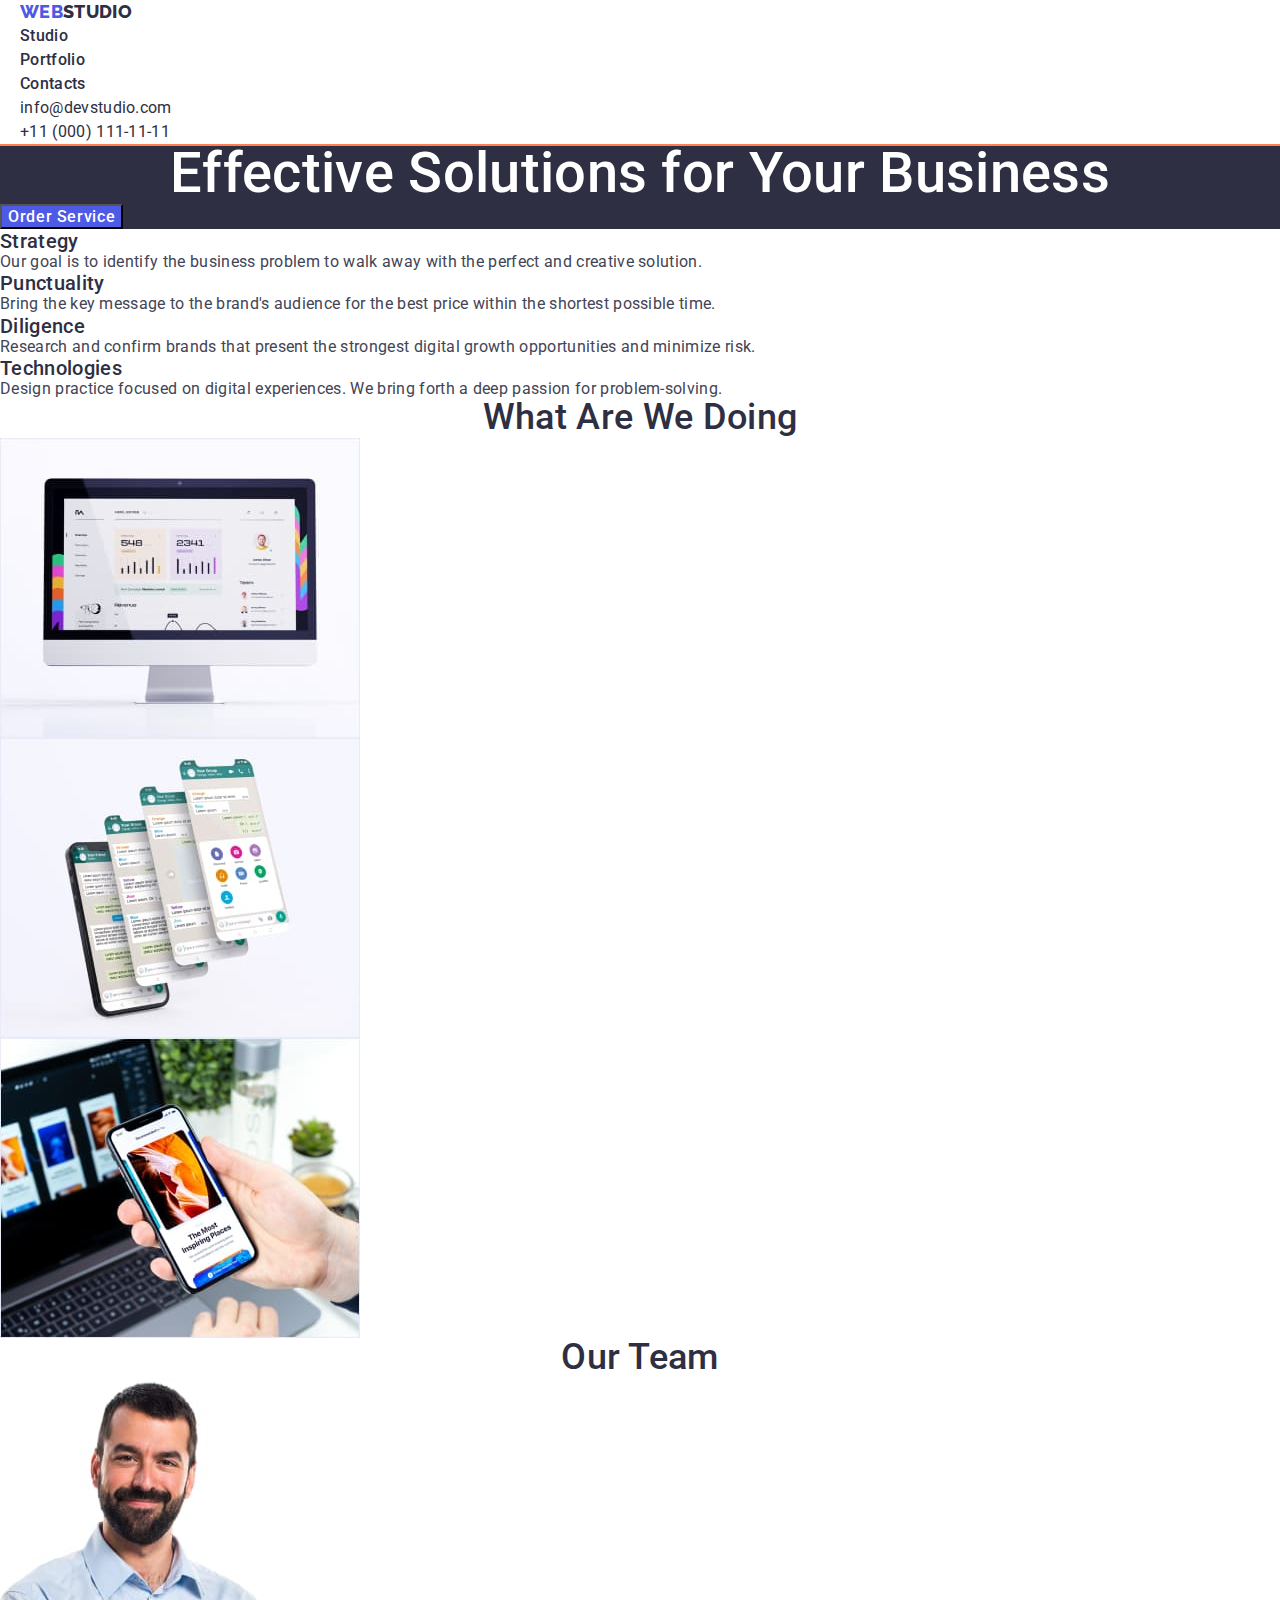
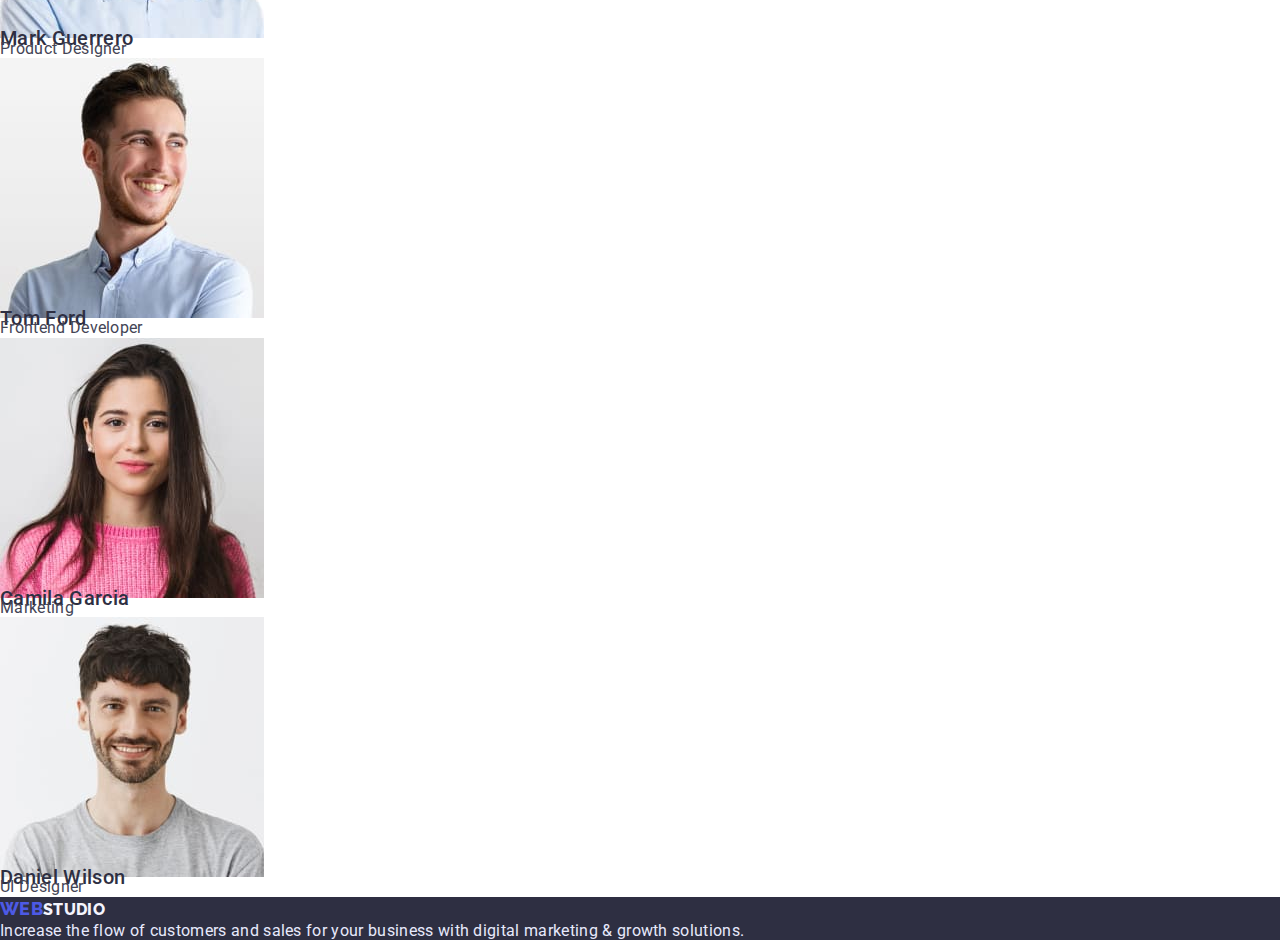
==== index.html @ f996bd4b "first chance" ====
<!DOCTYPE html>
<html lang="en">
<head>
    <meta charset="UTF-8">
    <meta http-equiv="X-UA-Compatible" content="IE=edge">
    <meta name="viewport" content="width=device-width, initial-scale=1.0">
    <title>Modul-1</title>
    <link rel="preconnect" href="https://fonts.googleapis.com"> 
<link rel="preconnect" href="https://fonts.gstatic.com" crossorigin> 
<link href="https://fonts.googleapis.com/css2?family=Raleway:wght@800&family=Roboto:wght@400;500;700;900&display=swap" rel="stylesheet">
<link
    rel="stylesheet"
    href="https://cdnjs.cloudflare.com/ajax/libs/modern-normalize/1.0.0/modern-normalize.min.css"
  />    
<link rel="stylesheet" href="./css/styles.css">
</head>
<body>
   <div class="contanair"><header>
<a class="logo" href="./index.html" id="#"><span class="logo-color">WEB</span>STUDIO</a>
<nav class="link">
    <ul class="list">
        <li><a href="#" class="site-nav">Studio</a></li>
        <li><a href="./portfolio.html" class="site-nav">Portfolio</a></li>
        <li><a href="#" class="site-nav">Contacts</a></li>
    </ul>
</nav>
    <ul class="list">
        <li> <a href="mailto:info@devstudio.com" class="contacts">info@devstudio.com</a></li>
        <li> <a href="tel:+11(000)1111111" class="contacts">+11 (000) 111-11-11</a></li>
    </ul>
    </header></div> 
<main>
    <!--Hero-->
    <section class="section-hero">
        <h1 class="section-title-hero">Effective Solutions for Your Business</h1>
        <button type="button" class="button-hero">Order Service</button>
    </section>
    <section class="section"> <!--section2-h2-->
        <h2 class="visually-hidden">Advantage</h2>
        <ul class="list">
            <li class="advantage-list">
                <h3 class="title">Strategy</h3>
                <p>Our goal is to identify the business
                    problem to walk away with the perfect and creative solution. </p>
            </li>
            <li class="advantage-list">
                <h3 class="title">Punctuality</h3>
                <p>Bring the key message to the brand's audience for the best price within the shortest possible time.</p>
            </li>
            <li class="advantage-list">
                <h3 class="title">Diligence</h3>
                <p>Research and confirm brands that present the strongest digital growth opportunities and minimize risk.</p>
            </li>
            <li class="advantage-list">
                <h3 class="title">Technologies</h3>
                <p>Design practice focused on digital experiences. We bring forth a deep passion for problem-solving.</p>
            </li>
        </ul>
    </section>
    <section class="section">
        <h2 class="section-title">What are we doing</h2>
        <ul class="list">
            <li><img src="./img/photo1.jpg" alt="Webpage" width="360" height="300"></li>
            <li><img src="./img/photo2.jpg" alt="Support" width="360" height="300"></li>
            <li><img src="./img/photo3.jpg" alt="Application" width="360" height="300"></li>
        </ul>
    </section>
    <section class="section">
        <h2 class="section-title">Our Team</h2>
        <ul class="list">
            <li class="list-team"><img src="./img/komand/photo1.jpg" alt="Worker" width="264" height="260">
                <h3 class="title">Mark Guerrero</h3>
                <p>Product Designer</p>
            </li>
            <li class="list-team"><img src="./img/komand/photo2.jpg" alt="Worker" width="264" height="260">
                <h3 class="title">Tom Ford</h3>
                <p>Frontend Developer</p></li>
            <li class="list-team"><img src="./img/komand/photo3.jpg" alt="Worker" width="264" height="260">
                <h3 class="title">Camila Garcia</h3>
                <p>Marketing</p></li>
            <li class="list-team"><img src="./img/komand/photo4.jpg" alt="Worker" width="264" height="260">
                <h3 class="title">Daniel Wilson</h3>
                <p>UI Designer</p></li>
        </ul>
    </section>
</main>   
<footer class="recommend">
    <a class="logo" href="#"><span class="logo-color">WEB</span>STUDIO</a>
    <p>Increase the flow of customers and sales for your business with digital marketing & growth solutions.</p>
</footer>
</body>
</html>
---- css/styles.css ----
:root {
    --primary-white-color:#FFFF;
    --color-logo-button:rgba(77, 90, 229, 1);
    --color-title:rgba(46, 47, 66, 1);
    --color-text:rgba(67, 68, 85, 1);
    --color-secondory:rgba(255, 255, 255, 1);
    --color-footer:rgba(231, 233, 252, 1);
    --color-logo-footer:rgba(244, 244, 253, 1);

}
.list{
    list-style: none;
}
body{
    background-color: var(--primary-white-color);
    color: var(--color-text);
    font-family: 'Roboto', sans-serif;
    letter-spacing: 0.02em;

}
/* хедер  */
.contacts{
    color: var(--color-title);
    font-size: 16px;
    line-height: 1.5;
}
.contacts:active {
    color: var(--color-logo-button);
}
.contacts:hover, .contacts:focus{
color:var(--color-logo-button);
}
.site-nav{
color: var(--color-title);
font-weight: 500;
font-size: 16px;
line-height: 1.5;
}
.link .site-nav:active{
    color: #404BBF;
}
.site-nav:hover, .site-nav:focus {
    color: var(--color-text);
}
.logo-color{
    color: var(--color-logo-button);
    font-family: 'Raleway', sans-serif;
    font-weight: 800;
    font-size: 18px;
    line-height: 1.33;
}
.logo{
font-family: 'Raleway', sans-serif;
font-weight: 800;
font-size: 18px;
line-height: 1.33;
text-transform: uppercase;
    color: var(--color-title);
}
/* h2 h3 */
.section-title{
    color: var(--color-title);
    font-weight: 500;
    font-size: 36px;
    line-height: 1.11;
    text-align: center;
    text-transform: capitalize;
}
.advantage-list .title{
    color: var(--color-title);
    font-weight: 500;
    font-size: 20px;
    line-height: 1.2;
}
.list-team .title{
color: var(--color-title);
font-weight: 500;
font-size: 20px;
line-height: 1.2px;
}
.list-projects .title{
    color: var(--color-title);
}
/* панель навігації портфоліо */
.button-projects{
    color: var(--color-logo-button);
    background-color: var(--color-logo-footer);
    font-family: inherit;
    font-weight: 500;
    font-size: 16px;
    line-height: 1.5;
    cursor: pointer;
}
.button-projects:hover, .button-projects:focus{
    color: var(--primary-white-color);
    background-color: var(--color-logo-button);
}
.button-projects:active{
    background-color: #404BBF;
    color:var(--primary-white-color);
}
/* hero */
.section-hero{
    background-color: var(--color-title);
}
.section-title-hero{
    color: var(--primary-white-color);
    font-weight: 500;
    font-size: 56px;
    line-height: 1.07;
    text-align: center;
}
.button-hero{
    font-family: inherit;
    color: var(--primary-white-color);
    background-color: var(--color-logo-button);
    font-weight: 500;
    font-size: 16px;
    line-height: 1.19;
    align-items: center;
    letter-spacing: 0.04em;
    cursor: pointer;
}
.section-hero .button-hero:active{
    background-color:#404BBF;
    color:var(--primary-white-color);
}
.button-hero:hover, .button-hero:focus{
    color: var(--primary-white-color);
    background-color: var(--color-logo-button);
}
/* футер */
.recommend{
    background-color: #2E2F42;
    color: var(--color-footer);
}
.recommend a{
    color:var(--color-logo-footer);
    font-size: 16px;
    line-height: 1.5;
}
a{
    text-decoration: none;
}
/* Портфолио */
.title-project{
    color: var(--color-title);
font-weight: 500;
font-size: 20px;
line-height: 24px;
}
/* невидимий заголовок */
.visually-hidden{
position: absolute;
width: 1px;
height: 1px;
margin: -1px;
border: 0;
padding: 0;
clip: rect(0 0 0 0);
overflow: hidden;
}
/* Контейнери */
.contanair{
    margin-left: auto;
    margin-right: auto;
    width: 1440px;
    padding-left: 20px;
    padding-right: 20px;
    outline: 2px solid coral;
    /* background-color: aqua; */
}
/* Cкидання стилів */
h1,h2,h3,p{
margin-top: 0;
margin-bottom: 0;
}
ul{
    margin-top: 0;
    margin-bottom: 0;
    padding-left: 0;
}
img{
    display: block;
}

.containar{
    width: 1158px;
    padding-left: 15px;
    padding-right: 15px;
}
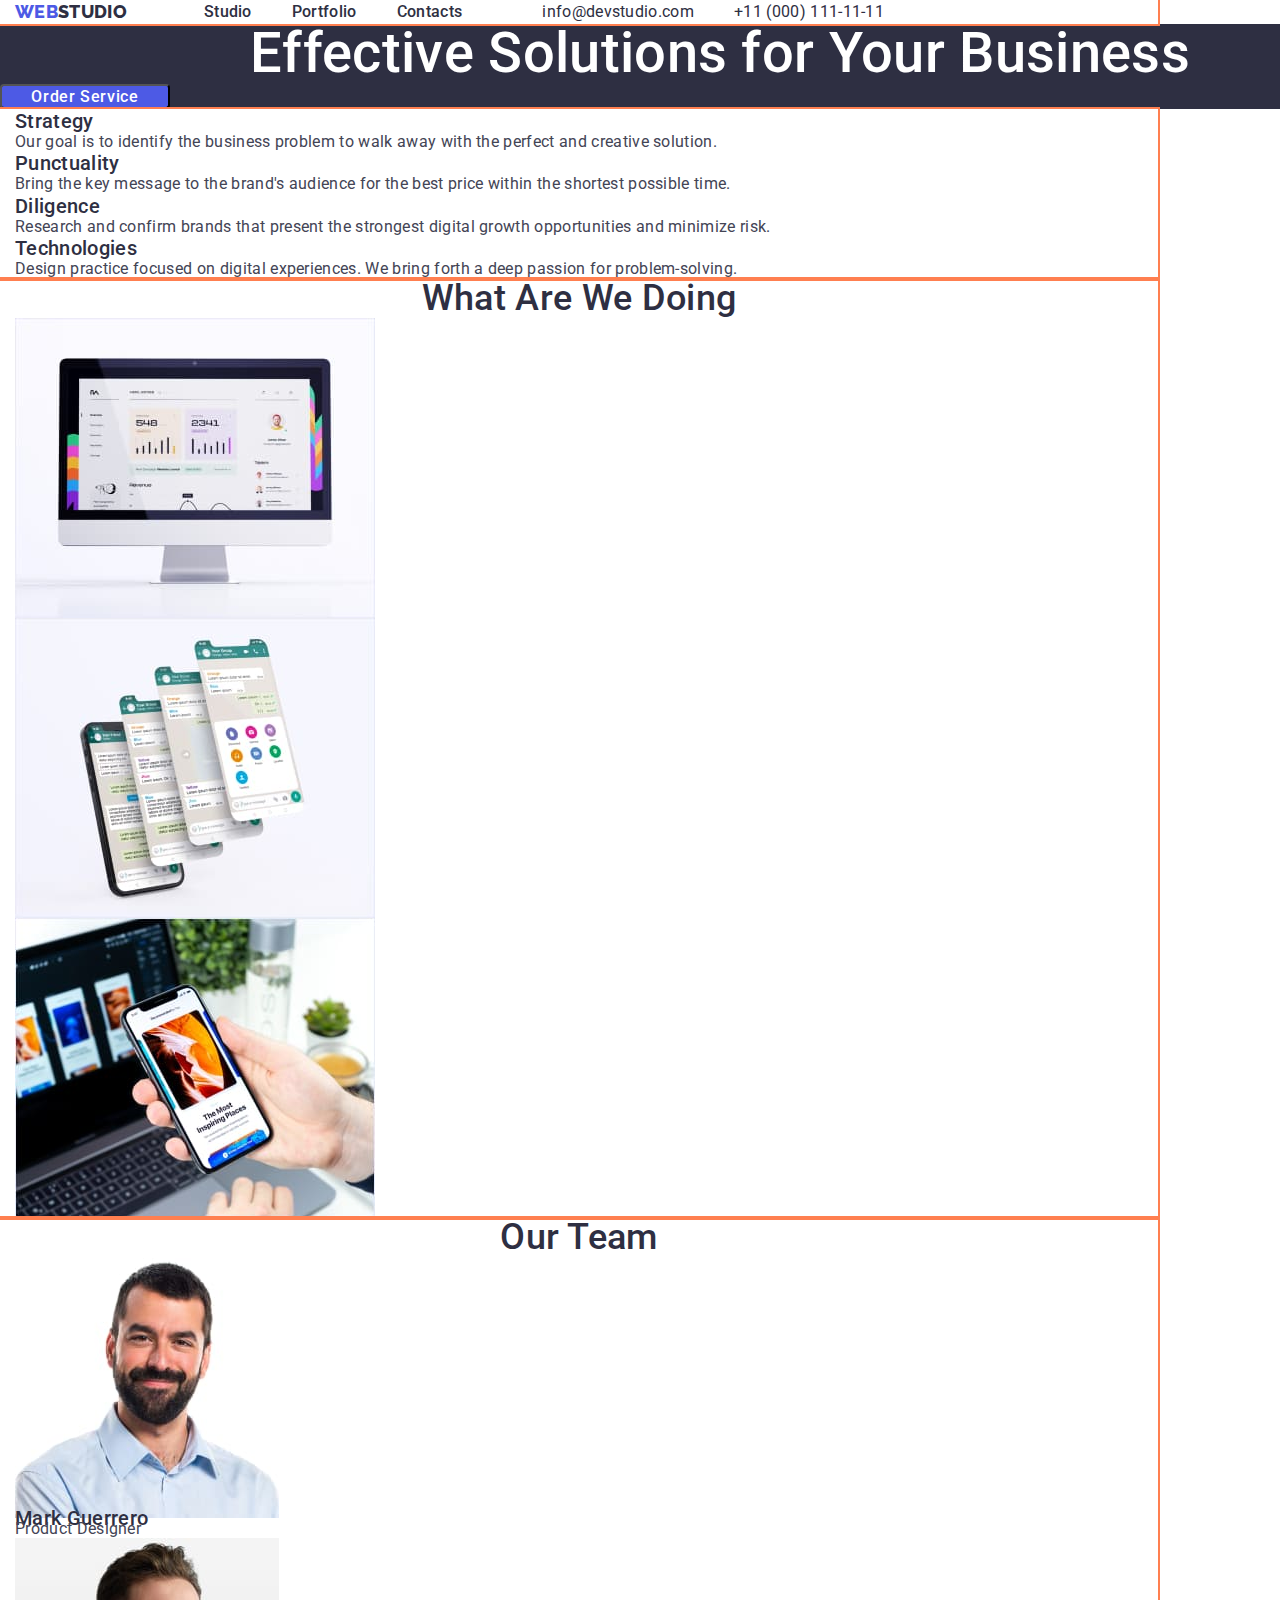
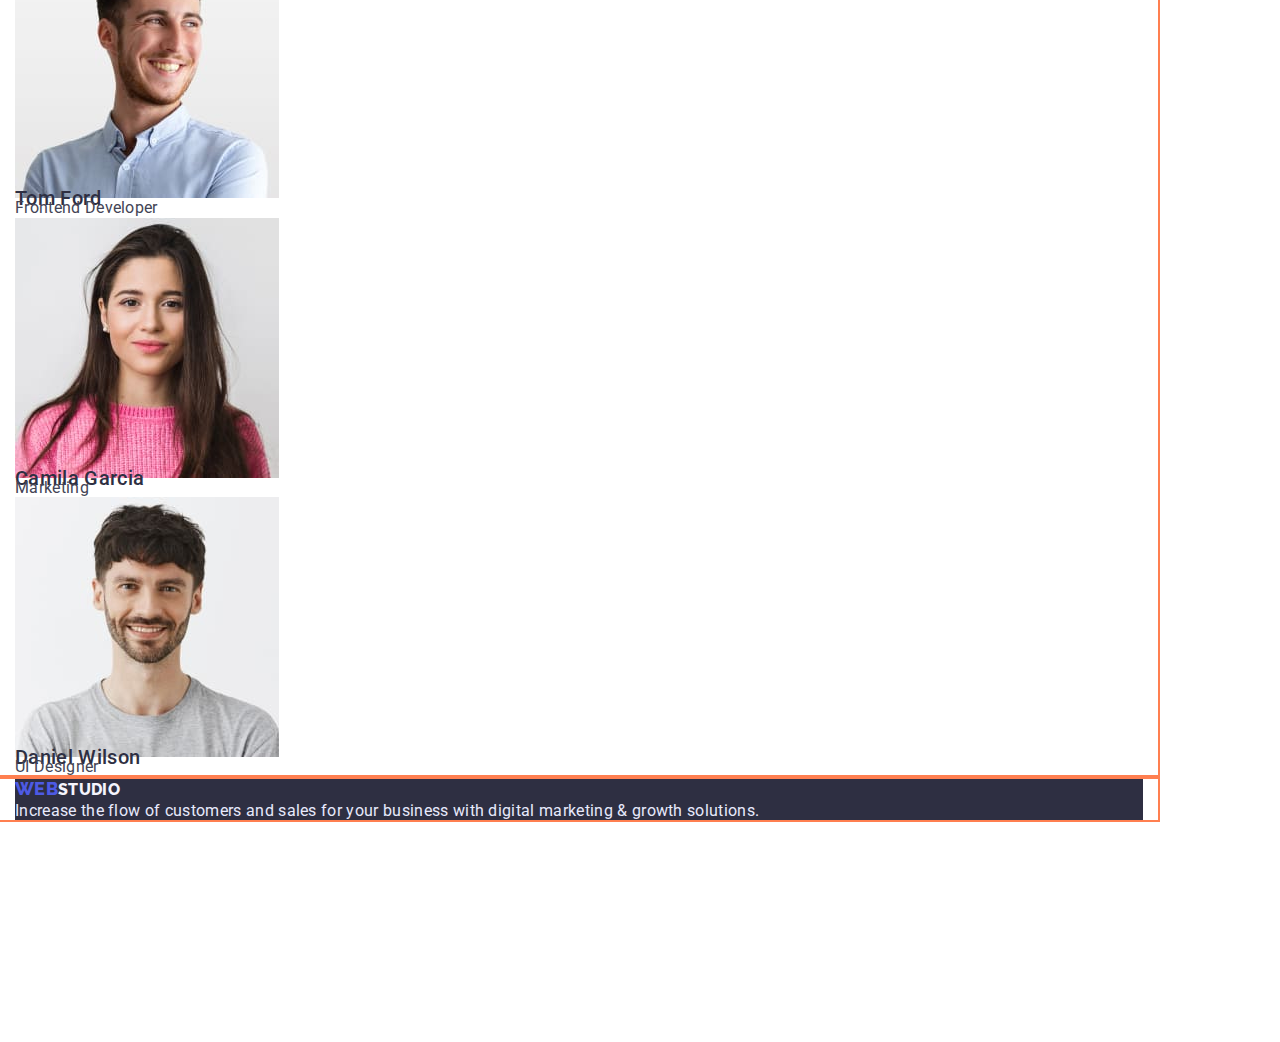
==== commit 8112f582: "second" ====
--- a/index.html
+++ b/index.html
@@ -15,19 +15,20 @@
 <link rel="stylesheet" href="./css/styles.css">
 </head>
 <body>
-   <div class="contanair"><header>
+   <div class="contanair"><header class="page-header">
 <a class="logo" href="./index.html" id="#"><span class="logo-color">WEB</span>STUDIO</a>
 <nav class="link">
     <ul class="list">
-        <li><a href="#" class="site-nav">Studio</a></li>
-        <li><a href="./portfolio.html" class="site-nav">Portfolio</a></li>
-        <li><a href="#" class="site-nav">Contacts</a></li>
+        <li class="item"><a href="#" class="site-nav">Studio</a></li>
+        <li class="item"><a href="./portfolio.html" class="site-nav">Portfolio</a></li>
+        <li class="item"><a href="#" class="site-nav">Contacts</a></li>
     </ul>
 </nav>
-    <ul class="list">
-        <li> <a href="mailto:info@devstudio.com" class="contacts">info@devstudio.com</a></li>
-        <li> <a href="tel:+11(000)1111111" class="contacts">+11 (000) 111-11-11</a></li>
-    </ul>
+    <div class="list-contacts">
+        <ul class="list">
+        <li class="item-contacts"> <a href="mailto:info@devstudio.com" class="contacts">info@devstudio.com</a></li>
+        <li class="item-contacts"> <a href="tel:+11(000)1111111" class="contacts">+11 (000) 111-11-11</a></li>
+    </ul> </div>
     </header></div> 
 <main>
     <!--Hero-->
@@ -35,6 +36,7 @@
         <h1 class="section-title-hero">Effective Solutions for Your Business</h1>
         <button type="button" class="button-hero">Order Service</button>
     </section>
+    <div class="contanair">
     <section class="section"> <!--section2-h2-->
         <h2 class="visually-hidden">Advantage</h2>
         <ul class="list">
@@ -56,7 +58,8 @@
                 <p>Design practice focused on digital experiences. We bring forth a deep passion for problem-solving.</p>
             </li>
         </ul>
-    </section>
+    </section></div>
+    <div class="contanair">
     <section class="section">
         <h2 class="section-title">What are we doing</h2>
         <ul class="list">
@@ -64,7 +67,8 @@
             <li><img src="./img/photo2.jpg" alt="Support" width="360" height="300"></li>
             <li><img src="./img/photo3.jpg" alt="Application" width="360" height="300"></li>
         </ul>
-    </section>
+    </section></div>
+    <div class="contanair">
     <section class="section">
         <h2 class="section-title">Our Team</h2>
         <ul class="list">
@@ -82,11 +86,12 @@
                 <h3 class="title">Daniel Wilson</h3>
                 <p>UI Designer</p></li>
         </ul>
-    </section>
+    </section></div>
 </main>   
+<div class="contanair">
 <footer class="recommend">
     <a class="logo" href="#"><span class="logo-color">WEB</span>STUDIO</a>
     <p>Increase the flow of customers and sales for your business with digital marketing & growth solutions.</p>
-</footer>
+</footer></div>
 </body>
 </html>--- a/css/styles.css
+++ b/css/styles.css
@@ -11,11 +11,26 @@
 .list{
     list-style: none;
 }
+/* Cкидання стилів */
+h1,h2,h3,p{
+    margin-top: 0;
+    margin-bottom: 0;
+    }
+    ul{
+        margin-top: 0;
+        margin-bottom: 0;
+        padding-left: 0;
+    }
+    img{
+        display: block;
+    }
 body{
     background-color: var(--primary-white-color);
     color: var(--color-text);
     font-family: 'Roboto', sans-serif;
     letter-spacing: 0.02em;
+    width: 1440px;
+    height: 2642px;
 
 }
 /* хедер  */
@@ -29,12 +44,34 @@
 }
 .contacts:hover, .contacts:focus{
 color:var(--color-logo-button);
+}
+.list-contacts .list{
+  display: inline-block;
+    display: flex;
+}
+.list .item-contacts{
+    display: flex;
+    margin-right: auto;
+    margin-left: 0;
 }
 .site-nav{
 color: var(--color-title);
 font-weight: 500;
 font-size: 16px;
 line-height: 1.5;
+display: inline-block;
+}
+.contanair .contacts {
+    display: inline-block;
+    margin-right: 0;
+    margin-left: 40px;
+}
+.link .list{
+    display: flex;
+}
+.list .item{
+    margin-right: 40px;
+    margin-left: 0;
 }
 .link .site-nav:active{
     color: #404BBF;
@@ -56,7 +93,14 @@
 line-height: 1.33;
 text-transform: uppercase;
     color: var(--color-title);
-}
+    margin-left: 0px;
+    margin-right: 77px;
+}
+.contanair .page-header{
+    display: flex;
+    align-items: center;
+}
+
 /* h2 h3 */
 .section-title{
     color: var(--color-title);
@@ -72,6 +116,7 @@
     font-size: 20px;
     line-height: 1.2;
 }
+
 .list-team .title{
 color: var(--color-title);
 font-weight: 500;
@@ -90,6 +135,9 @@
     font-size: 16px;
     line-height: 1.5;
     cursor: pointer;
+    border: 1px solid #E7E9FC;
+    border-radius: 4px;
+    display: inline-block;
 }
 .button-projects:hover, .button-projects:focus{
     color: var(--primary-white-color);
@@ -120,6 +168,10 @@
     align-items: center;
     letter-spacing: 0.04em;
     cursor: pointer;
+    border-radius: 4px;
+    box-shadow: rgba(0, 0, 0, 0.15);
+    display: inline-block;
+    min-width: 170px;
 }
 .section-hero .button-hero:active{
     background-color:#404BBF;
@@ -162,30 +214,13 @@
 }
 /* Контейнери */
 .contanair{
-    margin-left: auto;
-    margin-right: auto;
-    width: 1440px;
-    padding-left: 20px;
-    padding-right: 20px;
-    outline: 2px solid coral;
-    /* background-color: aqua; */
-}
-/* Cкидання стилів */
-h1,h2,h3,p{
-margin-top: 0;
-margin-bottom: 0;
-}
-ul{
-    margin-top: 0;
-    margin-bottom: 0;
-    padding-left: 0;
-}
-img{
-    display: block;
-}
-
-.containar{
+    margin-left: 0;
+    margin-right: 0;
     width: 1158px;
     padding-left: 15px;
     padding-right: 15px;
-}+    outline: 2px solid coral;
+    /* background-color: aqua; */
+}
+
+
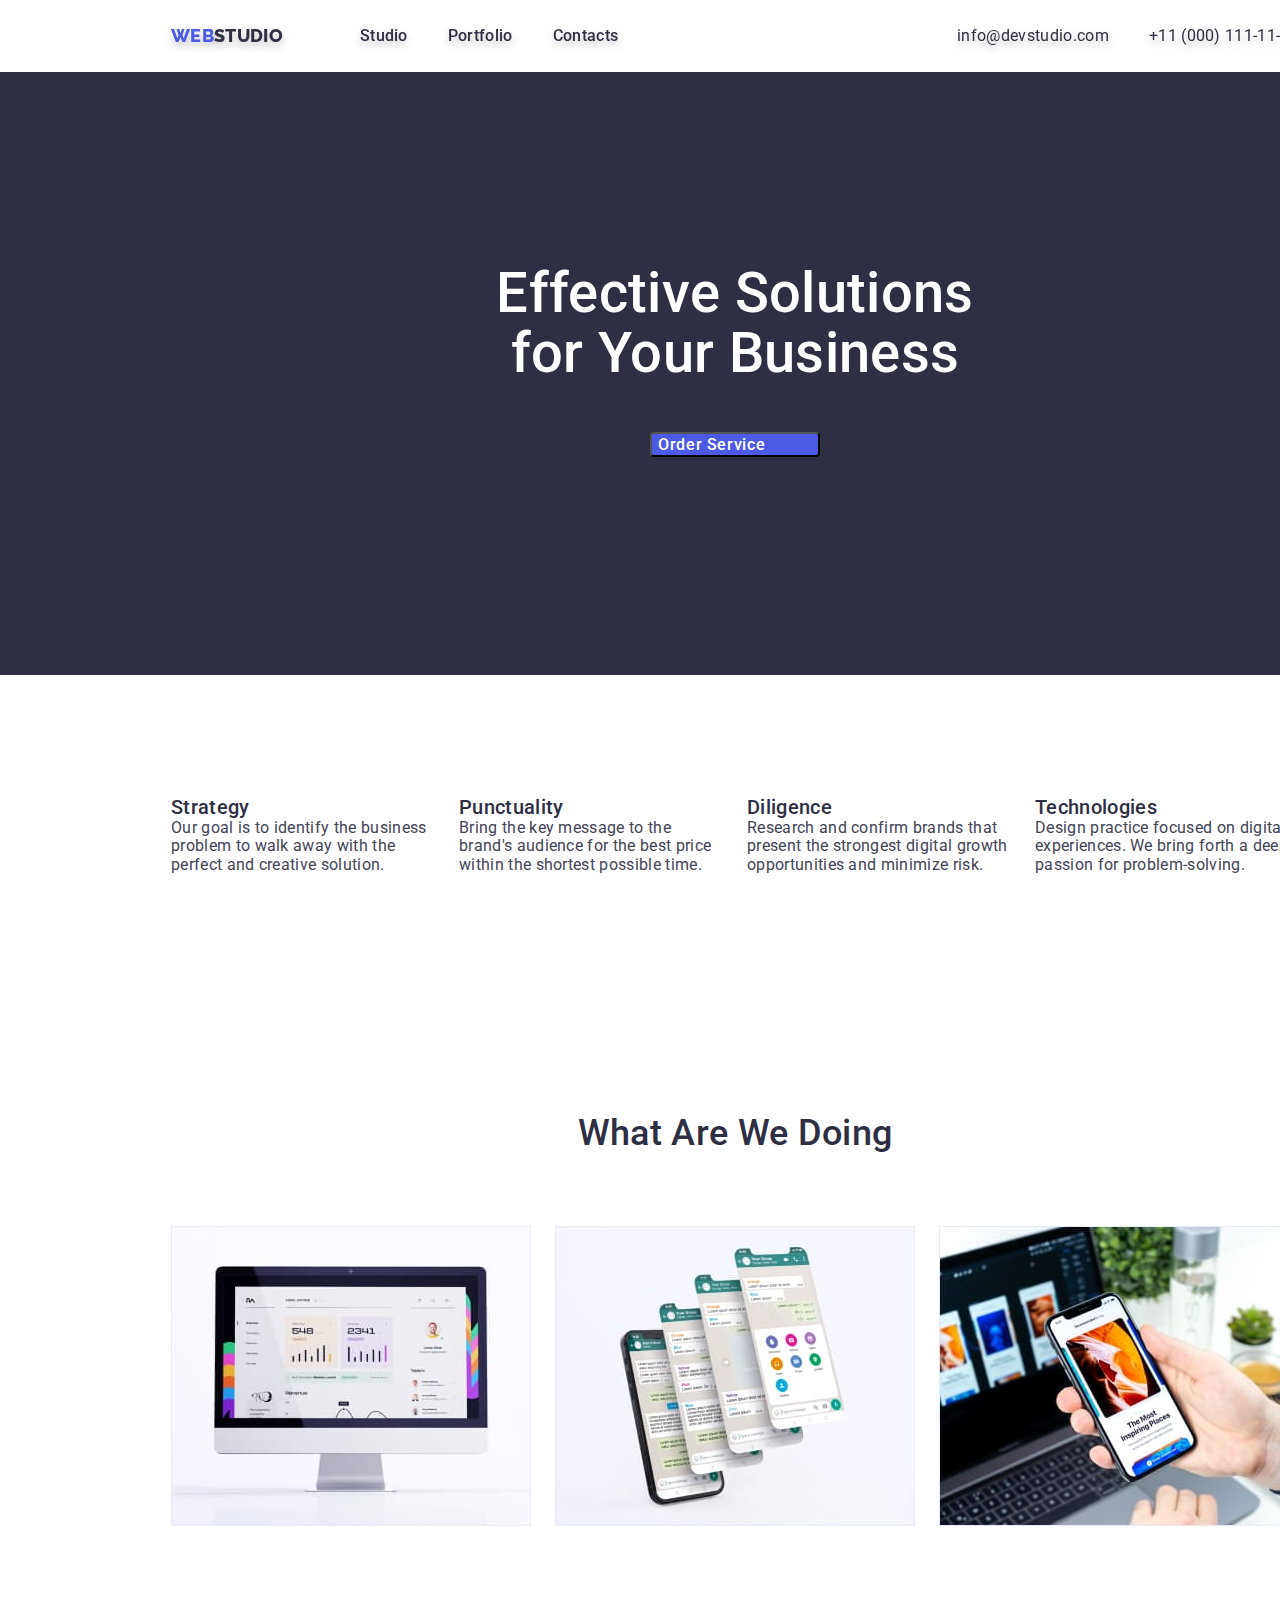
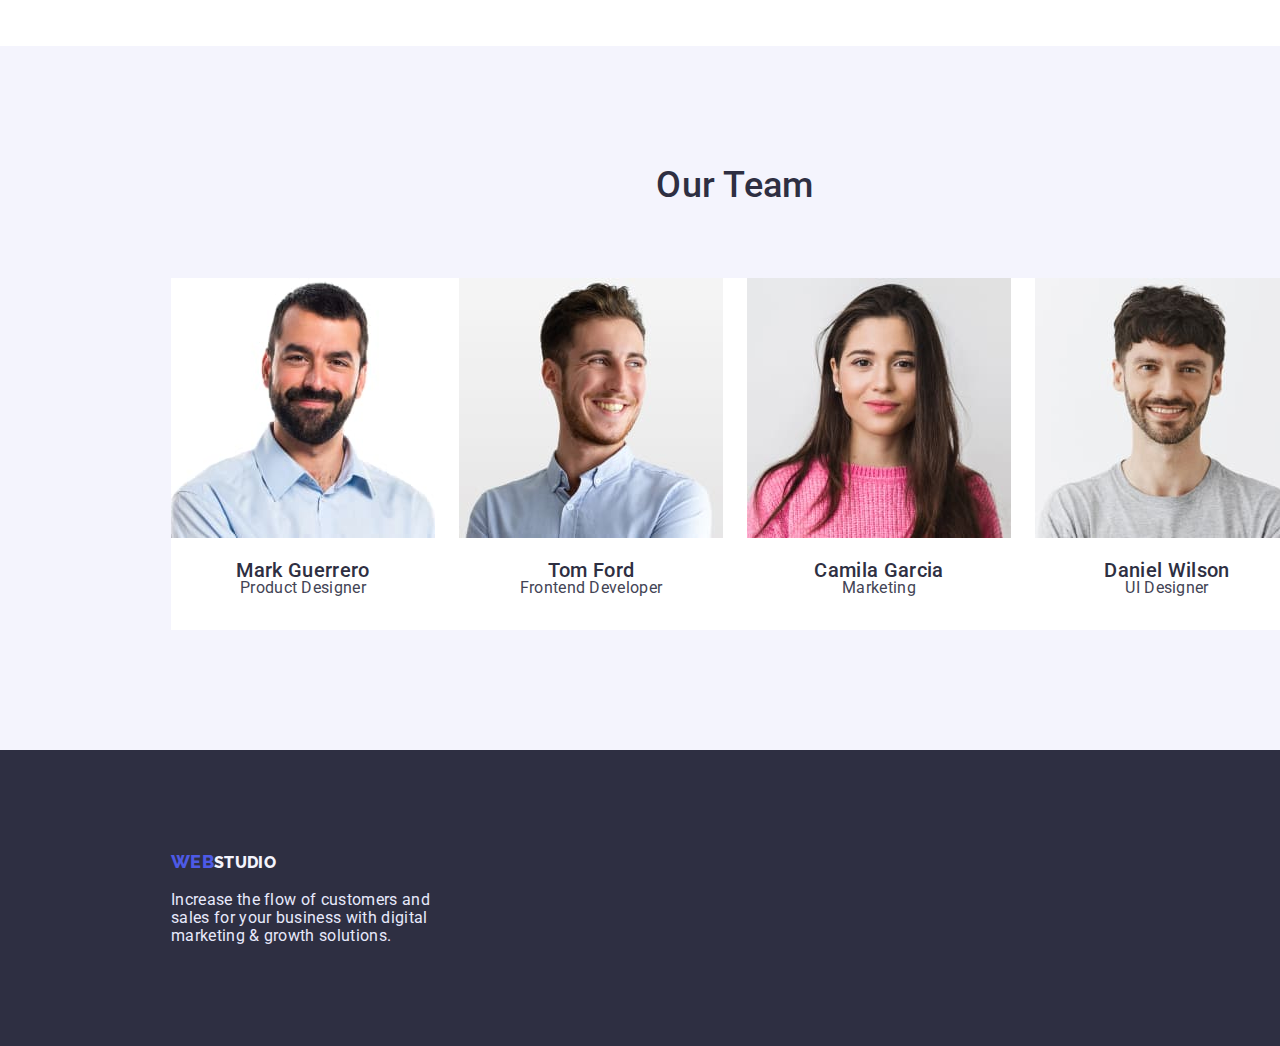
==== commit e7beb55a: "final" ====
--- a/index.html
+++ b/index.html
@@ -25,21 +25,21 @@
     </ul>
 </nav>
     <div class="list-contacts">
-        <ul class="list">
+        <ul class="list-cont">
         <li class="item-contacts"> <a href="mailto:info@devstudio.com" class="contacts">info@devstudio.com</a></li>
         <li class="item-contacts"> <a href="tel:+11(000)1111111" class="contacts">+11 (000) 111-11-11</a></li>
     </ul> </div>
     </header></div> 
 <main>
     <!--Hero-->
-    <section class="section-hero">
+    <section class="section hero"><div class="contanair">
         <h1 class="section-title-hero">Effective Solutions for Your Business</h1>
         <button type="button" class="button-hero">Order Service</button>
-    </section>
+    </div></section>
     <div class="contanair">
     <section class="section"> <!--section2-h2-->
         <h2 class="visually-hidden">Advantage</h2>
-        <ul class="list">
+        <ul class="list-advantage">
             <li class="advantage-list">
                 <h3 class="title">Strategy</h3>
                 <p>Our goal is to identify the business
@@ -62,36 +62,35 @@
     <div class="contanair">
     <section class="section">
         <h2 class="section-title">What are we doing</h2>
-        <ul class="list">
-            <li><img src="./img/photo1.jpg" alt="Webpage" width="360" height="300"></li>
-            <li><img src="./img/photo2.jpg" alt="Support" width="360" height="300"></li>
-            <li><img src="./img/photo3.jpg" alt="Application" width="360" height="300"></li>
+        <ul class="list-work">
+            <li class="item"><img src="./img/photo1.jpg" alt="Webpage" width="360" height="300"></li>
+            <li class="item"><img src="./img/photo2.jpg" alt="Support" width="360" height="300"></li>
+            <li class="item"><img src="./img/photo3.jpg" alt="Application" width="360" height="300"></li>
         </ul>
     </section></div>
-    <div class="contanair">
-    <section class="section">
+    <section class="section team"><div class="contanair">
         <h2 class="section-title">Our Team</h2>
-        <ul class="list">
+        <ul class="list-item">
             <li class="list-team"><img src="./img/komand/photo1.jpg" alt="Worker" width="264" height="260">
                 <h3 class="title">Mark Guerrero</h3>
-                <p>Product Designer</p>
+                <p class="position">Product Designer</p>
             </li>
             <li class="list-team"><img src="./img/komand/photo2.jpg" alt="Worker" width="264" height="260">
                 <h3 class="title">Tom Ford</h3>
-                <p>Frontend Developer</p></li>
+                <p class="position">Frontend Developer</p></li>
             <li class="list-team"><img src="./img/komand/photo3.jpg" alt="Worker" width="264" height="260">
                 <h3 class="title">Camila Garcia</h3>
-                <p>Marketing</p></li>
+                <p class="position">Marketing</p></li>
             <li class="list-team"><img src="./img/komand/photo4.jpg" alt="Worker" width="264" height="260">
                 <h3 class="title">Daniel Wilson</h3>
-                <p>UI Designer</p></li>
-        </ul>
-    </section></div>
+                <p class="position">UI Designer</p></li>
+        </ul></div>
+    </section>
 </main>   
-<div class="contanair">
 <footer class="recommend">
+    <div class="contanair">
     <a class="logo" href="#"><span class="logo-color">WEB</span>STUDIO</a>
-    <p>Increase the flow of customers and sales for your business with digital marketing & growth solutions.</p>
-</footer></div>
+    <p class="text-footer">Increase the flow of customers and sales for your business with digital marketing & growth solutions.</p>
+</div></footer>
 </body>
 </html>--- a/css/styles.css
+++ b/css/styles.css
@@ -8,7 +8,7 @@
     --color-logo-footer:rgba(244, 244, 253, 1);
 
 }
-.list{
+.list,.projects-list,.list-button,.list-work,.list-item{
     list-style: none;
 }
 /* Cкидання стилів */
@@ -24,6 +24,10 @@
     img{
         display: block;
     }
+    .section{
+        padding-bottom: 120px;
+        padding-top: 120px;
+    }
 body{
     background-color: var(--primary-white-color);
     color: var(--color-text);
@@ -49,10 +53,19 @@
   display: inline-block;
     display: flex;
 }
-.list .item-contacts{
+.list-cont{
+    display: inline;
+    display: flex;
+    margin-left: auto;
+}
+.list-contacts .item-contacts{
     display: flex;
     margin-right: auto;
     margin-left: 0;
+}
+.list-contacts{
+    display: flex;
+    margin-left: auto;
 }
 .site-nav{
 color: var(--color-title);
@@ -99,6 +112,8 @@
 .contanair .page-header{
     display: flex;
     align-items: center;
+    padding-top: 24px;
+    padding-bottom: 24px;
 }
 
 /* h2 h3 */
@@ -109,19 +124,55 @@
     line-height: 1.11;
     text-align: center;
     text-transform: capitalize;
-}
+    margin-bottom: 72px;
+}
+.list-work{
+    display: flex;
+}
+.list-work .item:not(:last-child){
+    margin-right: 24px;
+}
+
 .advantage-list .title{
     color: var(--color-title);
     font-weight: 500;
     font-size: 20px;
     line-height: 1.2;
 }
-
+.list-advantage{
+    display: flex;
+    list-style: none;
+}
+.list-advantage .advantage-list{
+    width: 264px;
+}
+.list-advantage .advantage-list:not(:last-child){
+    margin-right: 24px;
+}
 .list-team .title{
 color: var(--color-title);
 font-weight: 500;
 font-size: 20px;
 line-height: 1.2px;
+background-color: var(--primary-white-color);
+margin-top: 32px;
+}
+.list-item .list-team{
+    margin-bottom: 32px;
+}
+.list-item{
+    display: flex;
+    background-color: #FFFF;
+    text-align: center;
+}
+.list-item .list-team:not(:last-child){
+    margin-right: 24px;
+}
+.position{
+    margin-top: 8px;
+}
+.section.team{
+background-color: #F4F4FD;
 }
 .list-projects .title{
     color: var(--color-title);
@@ -147,17 +198,37 @@
     background-color: #404BBF;
     color:var(--primary-white-color);
 }
+.list-button{
+    display: flex;
+    margin-top: 96px;
+    margin-bottom: 72px;
+    justify-content: center;
+}
+.list-button .item:not(:last-child){
+    margin-right: 24px;
+}
 /* hero */
-.section-hero{
+.section.hero{
     background-color: var(--color-title);
-}
+    width: 1440px;
+    height: 603px;
+    align-items: center;
+    padding-top: 192px;
+    padding-bottom: 192px;
+    
+}
+
 .section-title-hero{
     color: var(--primary-white-color);
     font-weight: 500;
     font-size: 56px;
     line-height: 1.07;
     text-align: center;
-}
+    padding-bottom: 48px;
+    width: 492px;
+    margin: 0 auto;
+}
+
 .button-hero{
     font-family: inherit;
     color: var(--primary-white-color);
@@ -170,8 +241,9 @@
     cursor: pointer;
     border-radius: 4px;
     box-shadow: rgba(0, 0, 0, 0.15);
-    display: inline-block;
+    display: flex;
     min-width: 170px;
+    margin: 0 auto;
 }
 .section-hero .button-hero:active{
     background-color:#404BBF;
@@ -185,12 +257,20 @@
 .recommend{
     background-color: #2E2F42;
     color: var(--color-footer);
+    padding-top: 100px;
+    padding-bottom: 100px;
 }
 .recommend a{
     color:var(--color-logo-footer);
     font-size: 16px;
     line-height: 1.5;
-}
+    justify-content: flex-start;
+}
+.text-footer{
+    width: 264px;
+    padding-top: 16px;
+}
+
 a{
     text-decoration: none;
 }
@@ -200,6 +280,33 @@
 font-weight: 500;
 font-size: 20px;
 line-height: 24px;
+margin-top: 32px;
+}
+.projects-main p{
+    margin-top: 8px;
+}
+.projects-list{
+    display: flex;
+    flex-wrap: wrap;
+}
+.list-projects{
+    margin-right: 24px;
+    margin-bottom: 48px;
+}
+.list-projects:nth-child(3n){
+    margin-right: 0;
+}
+.list-projects:nth-last-child(-n+3){
+    margin-bottom: 0;
+}
+.projects-main{
+    border: 0.5px solid #F4F4FD;
+box-shadow: 0px 1px 6px rgba(46, 47, 66, 0.08);
+padding-left: 16px;
+padding-bottom: 32px;
+}
+.section-main{
+    padding-bottom: 120px;
 }
 /* невидимий заголовок */
 .visually-hidden{
@@ -214,13 +321,14 @@
 }
 /* Контейнери */
 .contanair{
-    margin-left: 0;
-    margin-right: 0;
+    margin-left: 156px;
+    margin-right: 156px;
     width: 1158px;
     padding-left: 15px;
     padding-right: 15px;
-    outline: 2px solid coral;
+    justify-content: center;
     /* background-color: aqua; */
 }
-
-
+.page-header{
+    filter: drop-shadow(0px 4px 4px rgba(0, 0, 0, 0.25));
+}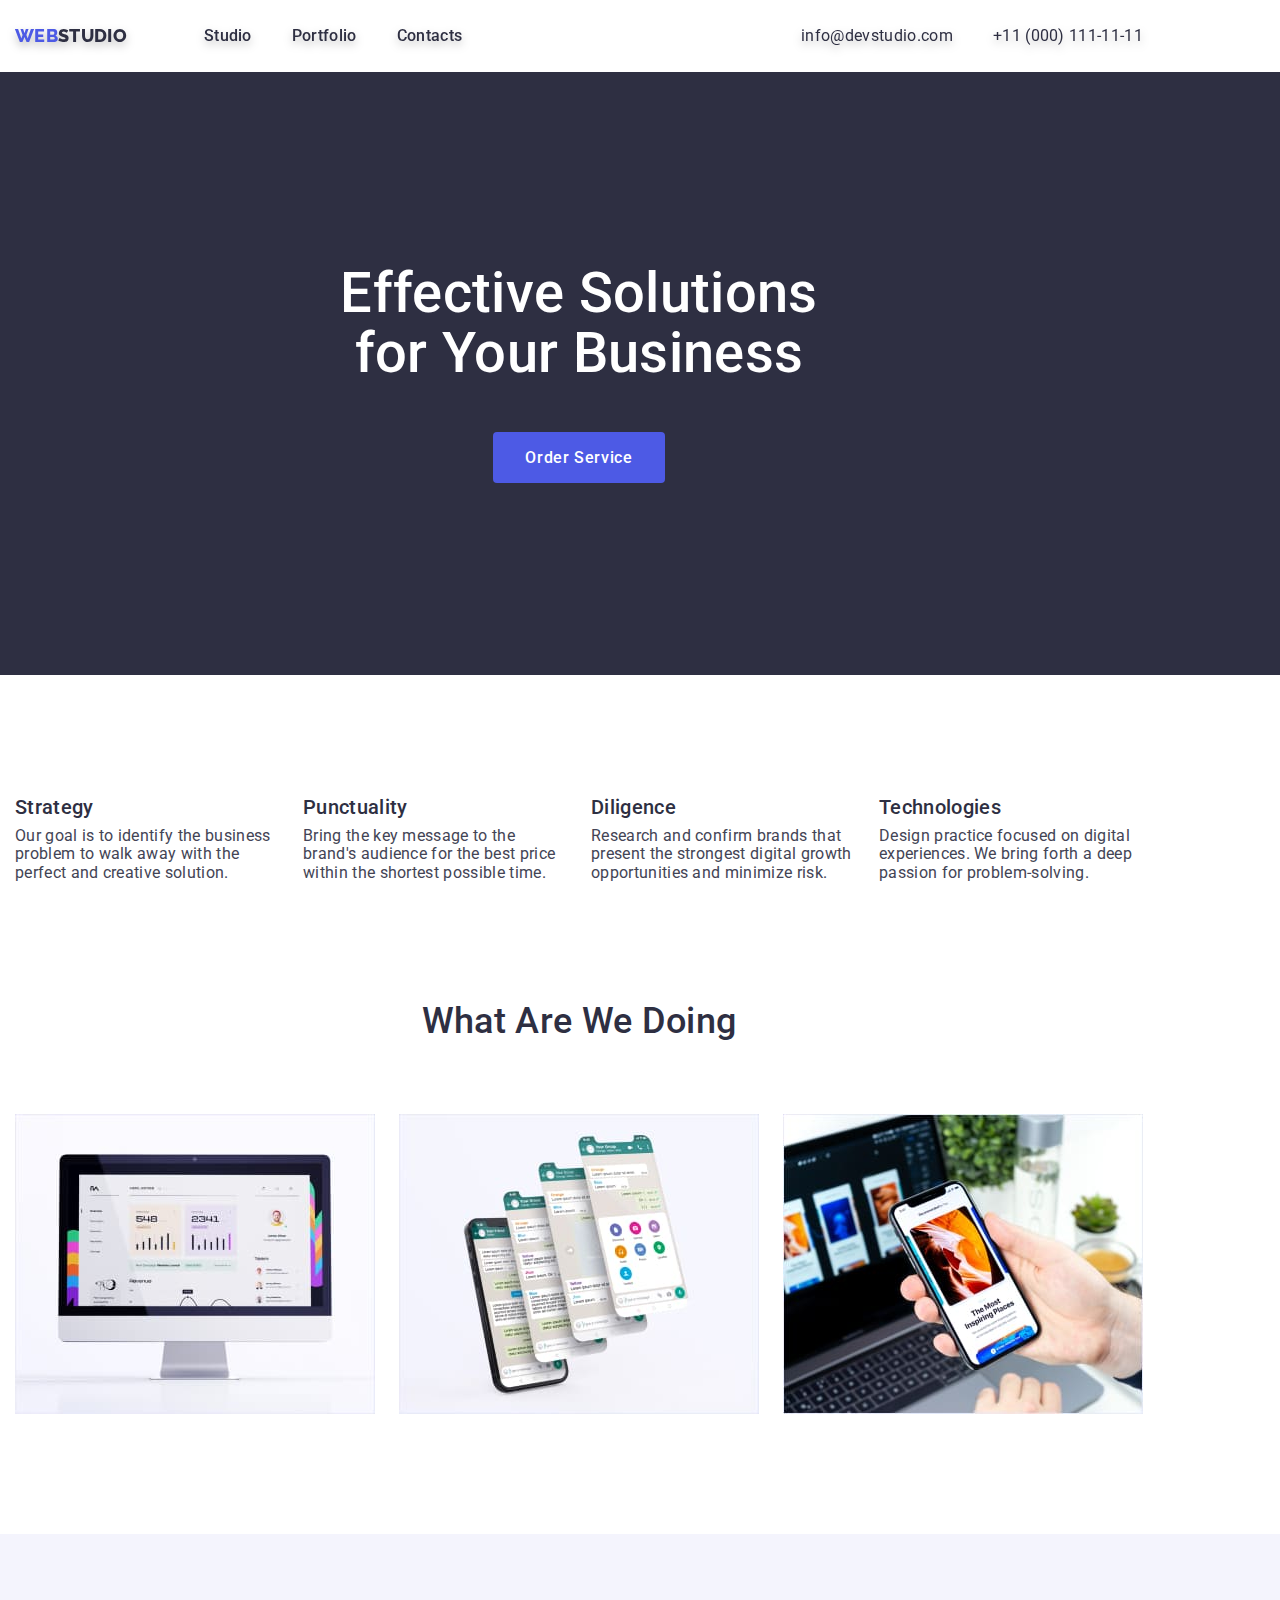
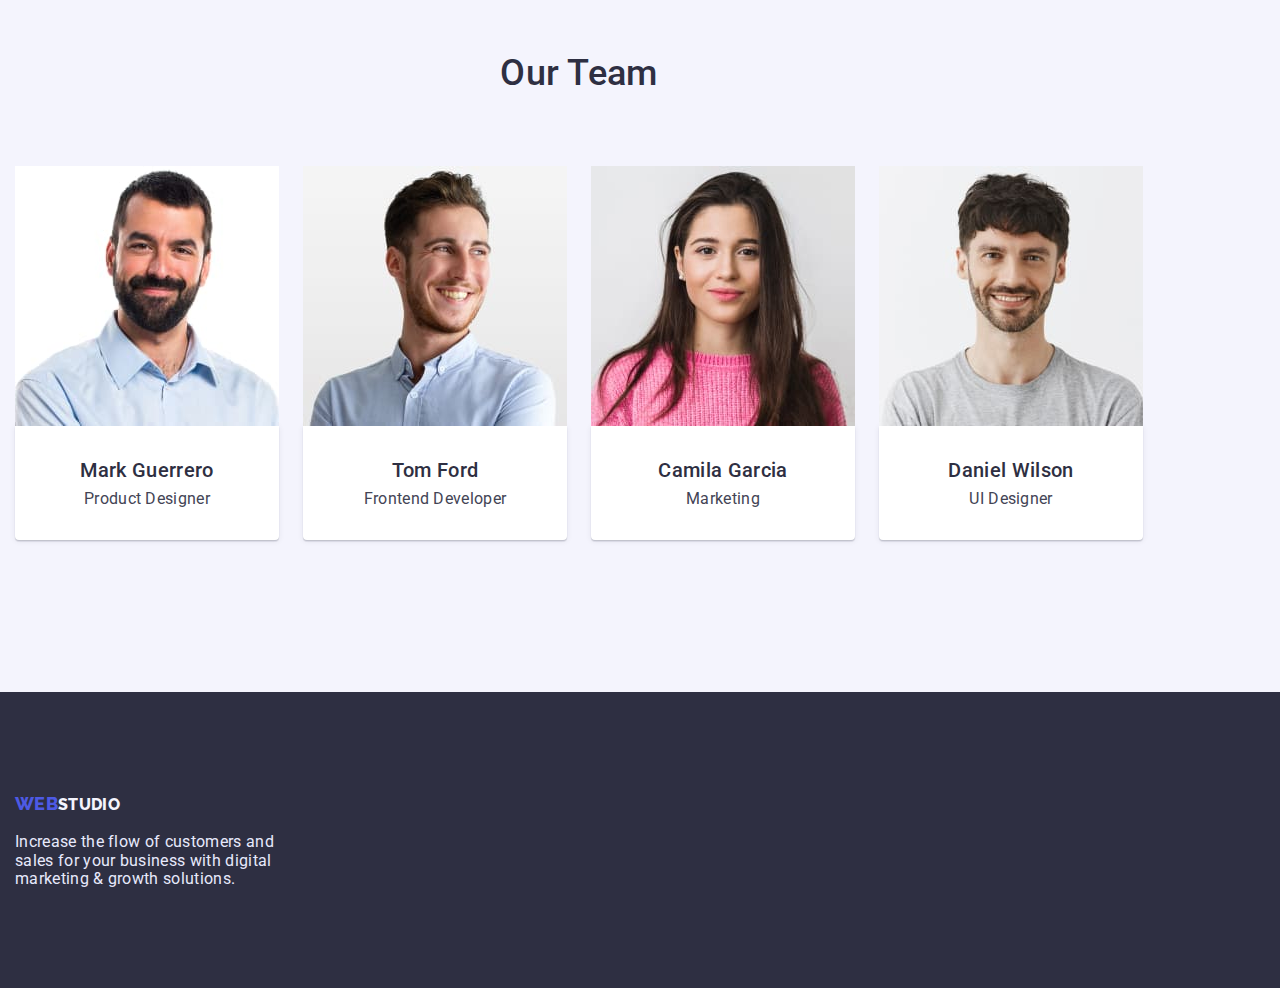
==== commit 1ba49bd5: "final5" ====
--- a/index.html
+++ b/index.html
@@ -36,8 +36,8 @@
         <h1 class="section-title-hero">Effective Solutions for Your Business</h1>
         <button type="button" class="button-hero">Order Service</button>
     </div></section>
-    <div class="contanair">
-    <section class="section"> <!--section2-h2-->
+    
+    <section class="section"><div class="contanair"> <!--section2-h2-->
         <h2 class="visually-hidden">Advantage</h2>
         <ul class="list-advantage">
             <li class="advantage-list">
@@ -57,33 +57,32 @@
                 <h3 class="title">Technologies</h3>
                 <p>Design practice focused on digital experiences. We bring forth a deep passion for problem-solving.</p>
             </li>
-        </ul>
-    </section></div>
-    <div class="contanair">
-    <section class="section">
+        </ul></div>
+    </section>
+    <section class="section-work"><div class="contanair">
         <h2 class="section-title">What are we doing</h2>
         <ul class="list-work">
             <li class="item"><img src="./img/photo1.jpg" alt="Webpage" width="360" height="300"></li>
             <li class="item"><img src="./img/photo2.jpg" alt="Support" width="360" height="300"></li>
             <li class="item"><img src="./img/photo3.jpg" alt="Application" width="360" height="300"></li>
-        </ul>
-    </section></div>
+        </ul></div>
+    </section>
     <section class="section team"><div class="contanair">
         <h2 class="section-title">Our Team</h2>
         <ul class="list-item">
             <li class="list-team"><img src="./img/komand/photo1.jpg" alt="Worker" width="264" height="260">
-                <h3 class="title">Mark Guerrero</h3>
-                <p class="position">Product Designer</p>
+                <div class="item-team"><h3 class="title">Mark Guerrero</h3>
+                <p class="position">Product Designer</p></div>
             </li>
             <li class="list-team"><img src="./img/komand/photo2.jpg" alt="Worker" width="264" height="260">
-                <h3 class="title">Tom Ford</h3>
-                <p class="position">Frontend Developer</p></li>
+                <div class="item-team"><h3 class="title">Tom Ford</h3>
+                <p class="position">Frontend Developer</p></div></li>
             <li class="list-team"><img src="./img/komand/photo3.jpg" alt="Worker" width="264" height="260">
-                <h3 class="title">Camila Garcia</h3>
-                <p class="position">Marketing</p></li>
+                <div class="item-team"><h3 class="title">Camila Garcia</h3>
+                <p class="position">Marketing</p></div></li>
             <li class="list-team"><img src="./img/komand/photo4.jpg" alt="Worker" width="264" height="260">
-                <h3 class="title">Daniel Wilson</h3>
-                <p class="position">UI Designer</p></li>
+                <div class="item-team"><h3 class="title">Daniel Wilson</h3>
+                <p class="position">UI Designer</p></div></li>
         </ul></div>
     </section>
 </main>   
--- a/css/styles.css
+++ b/css/styles.css
@@ -33,8 +33,6 @@
     color: var(--color-text);
     font-family: 'Roboto', sans-serif;
     letter-spacing: 0.02em;
-    width: 1440px;
-    height: 2642px;
 
 }
 /* хедер  */
@@ -42,6 +40,8 @@
     color: var(--color-title);
     font-size: 16px;
     line-height: 1.5;
+    padding-top: 24px;
+    padding-bottom: 24px;
 }
 .contacts:active {
     color: var(--color-logo-button);
@@ -52,11 +52,13 @@
 .list-contacts .list{
   display: inline-block;
     display: flex;
+
 }
 .list-cont{
     display: inline;
     display: flex;
     margin-left: auto;
+   
 }
 .list-contacts .item-contacts{
     display: flex;
@@ -85,6 +87,8 @@
 .list .item{
     margin-right: 40px;
     margin-left: 0;
+    padding-top: 24px;
+    padding-bottom: 24px;
 }
 .link .site-nav:active{
     color: #404BBF;
@@ -108,12 +112,12 @@
     color: var(--color-title);
     margin-left: 0px;
     margin-right: 77px;
-}
-.contanair .page-header{
-    display: flex;
-    align-items: center;
     padding-top: 24px;
     padding-bottom: 24px;
+}
+.contanair .page-header{
+    display: flex;
+    align-items: center;
 }
 
 /* h2 h3 */
@@ -132,12 +136,16 @@
 .list-work .item:not(:last-child){
     margin-right: 24px;
 }
+.section-work{
+    padding-bottom: 120px;
+}
 
 .advantage-list .title{
     color: var(--color-title);
     font-weight: 500;
     font-size: 20px;
     line-height: 1.2;
+    margin-bottom: 8px;
 }
 .list-advantage{
     display: flex;
@@ -153,16 +161,25 @@
 color: var(--color-title);
 font-weight: 500;
 font-size: 20px;
-line-height: 1.2px;
+line-height: 1.2;
 background-color: var(--primary-white-color);
-margin-top: 32px;
 }
 .list-item .list-team{
     margin-bottom: 32px;
 }
+.item-team{
+    padding-top: 32px;
+    padding-bottom: 32px;
+    padding-left: 16px;
+    padding-right: 16px;
+    background: #FFFFFF;
+box-shadow: 0px 1px 6px rgba(46, 47, 66, 0.08), 0px 1px 1px rgba(46, 47, 66, 0.16), 0px 2px 1px rgba(46, 47, 66, 0.08);
+border-radius: 0px 0px 4px 4px;
+
+}
 .list-item{
     display: flex;
-    background-color: #FFFF;
+    background-color: #F4F4FD;
     text-align: center;
 }
 .list-item .list-team:not(:last-child){
@@ -200,9 +217,8 @@
 }
 .list-button{
     display: flex;
-    margin-top: 96px;
+    justify-content: center;
     margin-bottom: 72px;
-    justify-content: center;
 }
 .list-button .item:not(:last-child){
     margin-right: 24px;
@@ -210,8 +226,6 @@
 /* hero */
 .section.hero{
     background-color: var(--color-title);
-    width: 1440px;
-    height: 603px;
     align-items: center;
     padding-top: 192px;
     padding-bottom: 192px;
@@ -224,9 +238,9 @@
     font-size: 56px;
     line-height: 1.07;
     text-align: center;
-    padding-bottom: 48px;
     width: 492px;
     margin: 0 auto;
+    margin-bottom: 48px;
 }
 
 .button-hero{
@@ -244,6 +258,11 @@
     display: flex;
     min-width: 170px;
     margin: 0 auto;
+    padding-top: 16px;
+    padding-bottom: 16px;
+    padding-left: 32px;
+    padding-right: 32px;
+    border: none;
 }
 .section-hero .button-hero:active{
     background-color:#404BBF;
@@ -268,7 +287,7 @@
 }
 .text-footer{
     width: 264px;
-    padding-top: 16px;
+    margin-top: 16px;
 }
 
 a{
@@ -279,8 +298,7 @@
     color: var(--color-title);
 font-weight: 500;
 font-size: 20px;
-line-height: 24px;
-margin-top: 32px;
+line-height: 1.33;
 }
 .projects-main p{
     margin-top: 8px;
@@ -304,9 +322,12 @@
 box-shadow: 0px 1px 6px rgba(46, 47, 66, 0.08);
 padding-left: 16px;
 padding-bottom: 32px;
+padding-top: 32px;
+padding-right: 0 auto;
 }
 .section-main{
     padding-bottom: 120px;
+    padding-top: 120px;
 }
 /* невидимий заголовок */
 .visually-hidden{
@@ -321,8 +342,8 @@
 }
 /* Контейнери */
 .contanair{
-    margin-left: 156px;
-    margin-right: 156px;
+    margin-right: 0 auto;
+margin-left: 0 auto;
     width: 1158px;
     padding-left: 15px;
     padding-right: 15px;
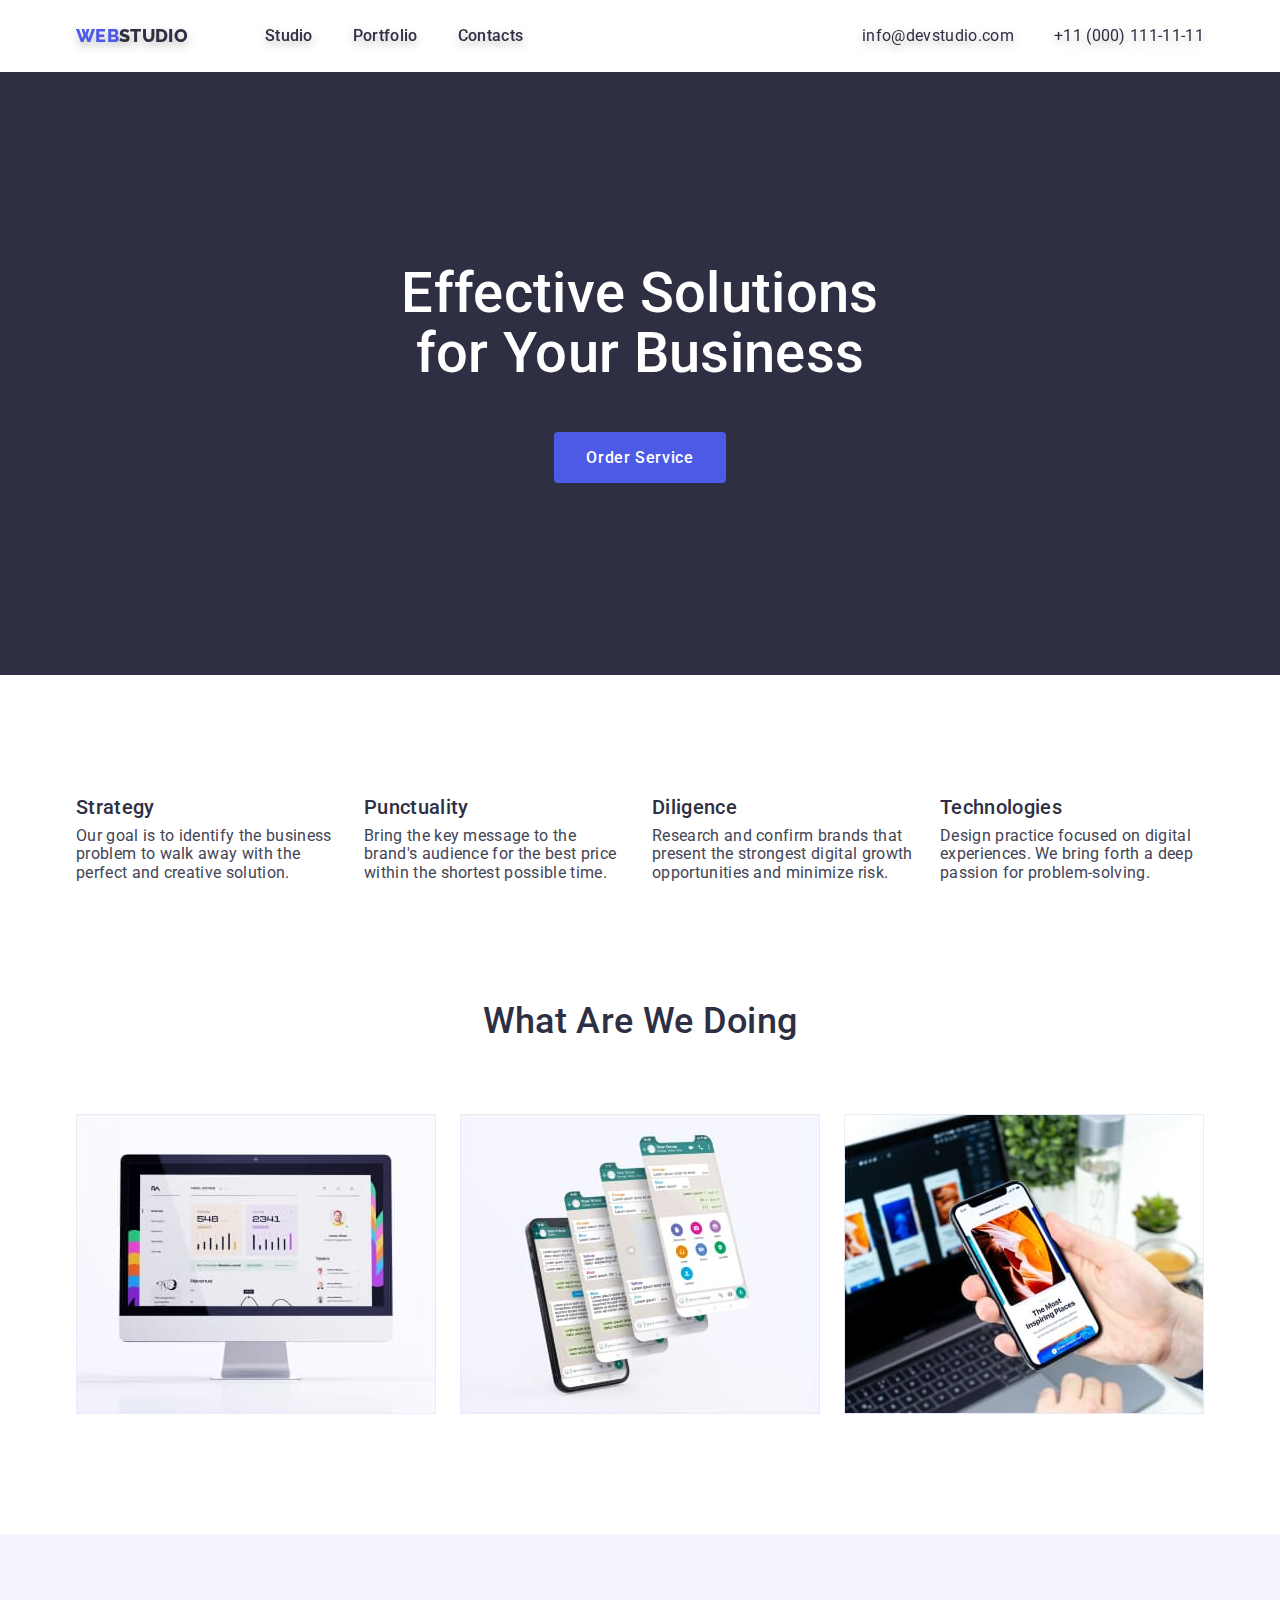
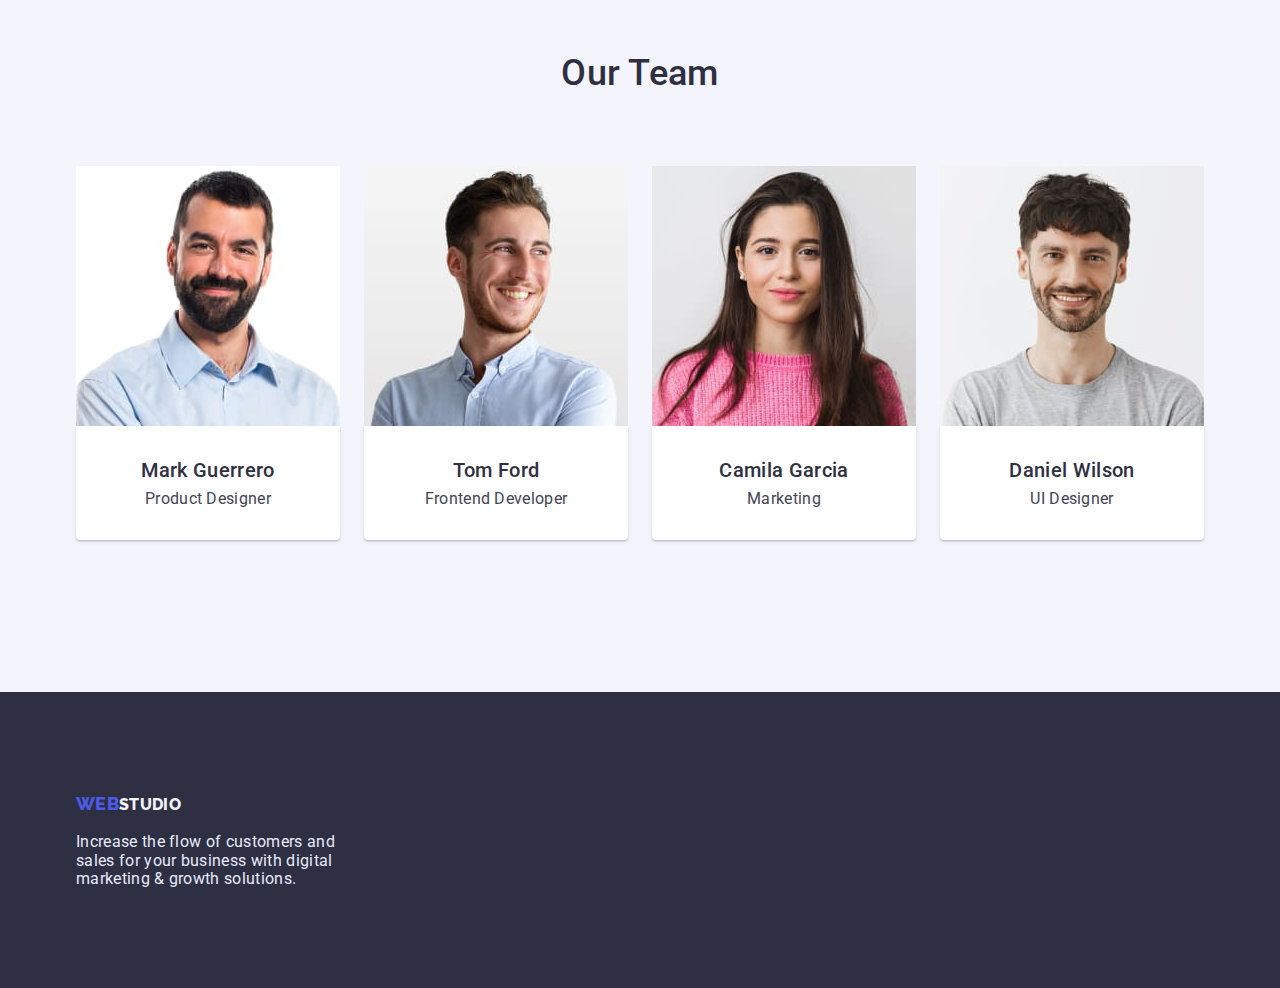
==== commit 87e81d2a: "final6" ====
--- a/index.html
+++ b/index.html
@@ -15,7 +15,7 @@
 <link rel="stylesheet" href="./css/styles.css">
 </head>
 <body>
-   <div class="contanair"><header class="page-header">
+   <header class="page-header"><div class="contanair">
 <a class="logo" href="./index.html" id="#"><span class="logo-color">WEB</span>STUDIO</a>
 <nav class="link">
     <ul class="list">
@@ -28,8 +28,8 @@
         <ul class="list-cont">
         <li class="item-contacts"> <a href="mailto:info@devstudio.com" class="contacts">info@devstudio.com</a></li>
         <li class="item-contacts"> <a href="tel:+11(000)1111111" class="contacts">+11 (000) 111-11-11</a></li>
-    </ul> </div>
-    </header></div> 
+    </ul> </div></div> 
+    </header>
 <main>
     <!--Hero-->
     <section class="section hero"><div class="contanair">
@@ -37,7 +37,7 @@
         <button type="button" class="button-hero">Order Service</button>
     </div></section>
     
-    <section class="section"><div class="contanair"> <!--section2-h2-->
+    <section class="section-advantage"><div class="contanair"> <!--section2-h2-->
         <h2 class="visually-hidden">Advantage</h2>
         <ul class="list-advantage">
             <li class="advantage-list">
--- a/css/styles.css
+++ b/css/styles.css
@@ -8,7 +8,7 @@
     --color-logo-footer:rgba(244, 244, 253, 1);
 
 }
-.list,.projects-list,.list-button,.list-work,.list-item{
+.list,.projects-list,.list-cont,.list-button,.list-work,.list-item{
     list-style: none;
 }
 /* Cкидання стилів */
@@ -63,7 +63,9 @@
 .list-contacts .item-contacts{
     display: flex;
     margin-right: auto;
-    margin-left: 0;
+} 
+.list-contacts .item-contacts:not(:first-child){
+    margin-left: 40px;
 }
 .list-contacts{
     display: flex;
@@ -74,21 +76,20 @@
 font-weight: 500;
 font-size: 16px;
 line-height: 1.5;
-display: inline-block;
+display: block;
+padding-top: 24px;
+padding-bottom: 24px;
 }
 .contanair .contacts {
     display: inline-block;
     margin-right: 0;
-    margin-left: 40px;
 }
 .link .list{
     display: flex;
 }
-.list .item{
+.list .item:not(:last-child){
     margin-right: 40px;
     margin-left: 0;
-    padding-top: 24px;
-    padding-bottom: 24px;
 }
 .link .site-nav:active{
     color: #404BBF;
@@ -115,7 +116,7 @@
     padding-top: 24px;
     padding-bottom: 24px;
 }
-.contanair .page-header{
+.page-header .contanair{
     display: flex;
     align-items: center;
 }
@@ -139,7 +140,10 @@
 .section-work{
     padding-bottom: 120px;
 }
-
+.section-advantage{
+    padding-top: 120px;
+    padding-bottom: 120px;
+}
 .advantage-list .title{
     color: var(--color-title);
     font-weight: 500;
@@ -206,6 +210,10 @@
     border: 1px solid #E7E9FC;
     border-radius: 4px;
     display: inline-block;
+    padding-top: 8px;
+    padding-bottom: 8px;
+    padding-left: 16px;
+    padding-right: 16px;
 }
 .button-projects:hover, .button-projects:focus{
     color: var(--primary-white-color);
@@ -289,7 +297,11 @@
     width: 264px;
     margin-top: 16px;
 }
-
+.recommend .logo{
+    padding: 0;
+    margin-right: 0;
+    margin-bottom: 24px;
+}
 a{
     text-decoration: none;
 }
@@ -310,6 +322,7 @@
 .list-projects{
     margin-right: 24px;
     margin-bottom: 48px;
+    border-top: none;
 }
 .list-projects:nth-child(3n){
     margin-right: 0;
@@ -342,8 +355,7 @@
 }
 /* Контейнери */
 .contanair{
-    margin-right: 0 auto;
-margin-left: 0 auto;
+    margin: 0 auto;
     width: 1158px;
     padding-left: 15px;
     padding-right: 15px;
